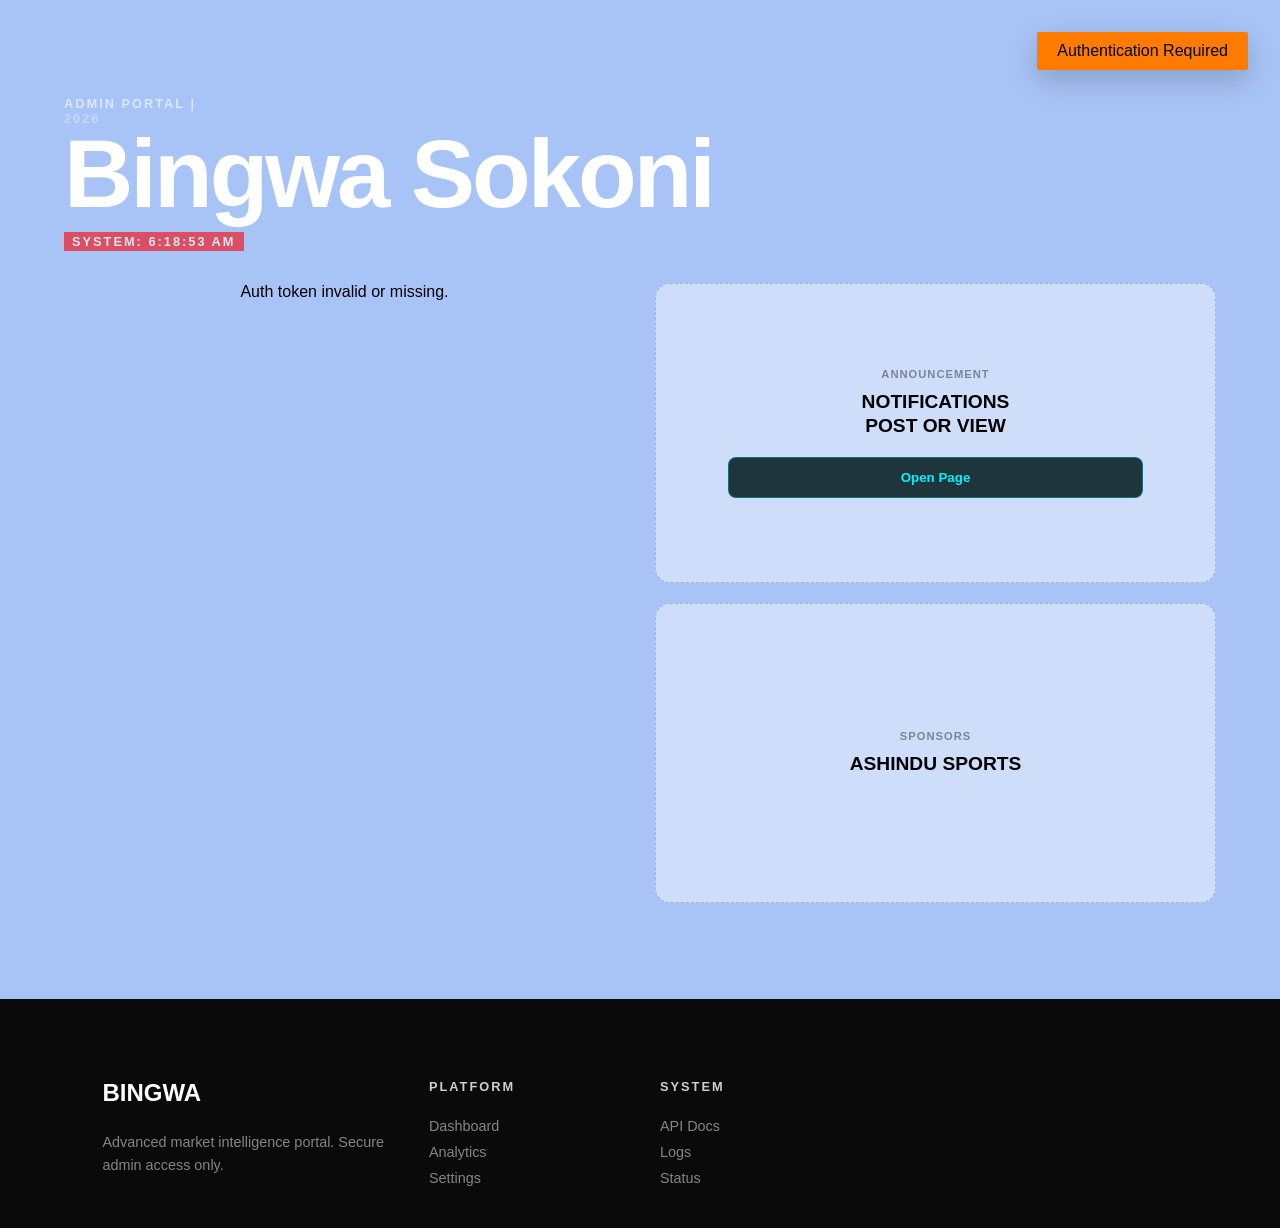
==== portal/index.html @ 8b730a7f "initial commit" ====
<!DOCTYPE html>
<html lang="en">
<head>
    <meta charset="UTF-8">
    <meta name="viewport" content="width=device-width, initial-scale=1.0">
    <title>Bingwa Sokoni | Admin Portal</title>
    <link rel="stylesheet" href="styles.css">

</head>
<body>

<header class="tour-header">
    <span>ADMIN PORTAL | <span id="curr-yr">now</span></span>
    <h1>Bingwa Sokoni</h1>
    <span id="time"></span>
</header>

<div class="loader" id="main-loader">
    <div class="loader-inner">
        <div class="spinner"></div>
        <p>Processing Neural Stream...</p>
    </div>
</div>

<div class="layout-wrapper">
    <main class="main-content">
        <div id="plans-container">
            <div class="spinner" style="margin: auto;"></div>
            <p style="text-align: center; margin-top: 10px;">Accessing Market Data...</p>
        </div>
    </main>

    <aside class="ad-section">
        <div class="ad-card">
            <h4>Announcement</h4>
            <p class="promo-text">NOTIFICATIONS <br> POST OR VIEW</p>
            <button class="btn-subscribe" style="margin-top: 20px; width: 80%;">Open Page</button>
        </div>
        <div class="ad-card" id="ad-2">
            <h4>Sponsors</h4>
            <p class="promo-text">ASHINDU SPORTS</p>
        </div>
    </aside>
</div>

<footer>
    <div class="footer-grid">
        <div class="footer-brand">
            <h2>BINGWA</h2>
            <p>Advanced market intelligence portal. Secure admin access only.</p>
        </div>
        <div class="footer-col">
            <h4>Platform</h4>
            <ul><li>Dashboard</li><li>Analytics</li><li>Settings</li></ul>
        </div>
        <div class="footer-col">
            <h4>System</h4>
            <ul><li>API Docs</li><li>Logs</li><li>Status</li></ul>
        </div>

    </div>
</footer>

<div id="toast" class="toast"></div>

<script>
    document.addEventListener('DOMContentLoaded', async () => {
        const baseUrl = window.location.origin.startsWith('https') ? 'https://bingwadeals.eu.pythonanywhere.com/' : 'http://127.0.0.1:5000';
        document.querySelector('#curr-yr').textContent = new Date().getFullYear();

        function getCookie(name) { 
            const ca = document.cookie.split(';'); 
            for (let c of ca) { c = c.trim(); if (c.startsWith(`${name}=`)) return c.substring(name.length + 1); } 
            return null;
        }

        function showToast(type, msg) { 
            const t = document.getElementById('toast'); 
            t.className = `toast ${type}`;
            t.innerHTML = `<span>${msg}</span>`; 
            t.style.display = 'flex'; 
            setTimeout(() => { t.style.display = 'none'; }, 5000); 
        }

        async function authAdmin() {
            const uid = getCookie('id');
            const token = getCookie('token');
            if (!uid || !token) {
                showToast('error', 'Authentication Required');
                return false;
            }
            try {
                const response = await fetch(`${baseUrl}/api/auth/admin?id=${uid}&token=${token}`);
                const data = await response.json();
                return data.status !== 'error';
            } catch (err) {
                return false;
            }
        }

        async function loadPlans() {
            const uid = getCookie('id');
            const token = getCookie('token');
            const container = document.getElementById('plans-container');

            try {
                const response = await fetch(`${baseUrl}/api/plans/admin?id=${uid}&token=${token}`);
                const plans = await response.json();
                container.innerHTML = '';
                
                plans.forEach(p => {
                    const card = document.createElement('div');
                    card.className = 'plan-card';
                    card.innerHTML = `
                        <div class="plan-details">
                            <input value="${p.label}" id="label-${p.id}" placeholder="Plan Label">
                            <div style="display:flex; gap:10px;">
                                <select id="type-${p.id}">
                                    <option ${p.type === 'data' ? 'selected' : ''} value='data'>Data</option>
                                    <option ${p.type === 'voice' ? 'selected' : ''} value='voice'>Voice</option>
                                    <option ${p.type === 'sms' ? 'selected' : ''} value='sms'>SMS</option>
                                </select>
                                <input type="number" value='${p.amount}' id="amount-${p.id}" style="width: 100px">
                            </div>
                        </div>
                        <div class="plan-actions">
                            <select id="status-${p.id}" class="${p.status === 'active' ? 'active' : 'inactive'}">
                                <option value="active" ${p.status === 'active' ? 'selected' : ''}>ACTIVE</option>
                                <option value="inactive" ${p.status !== 'active' ? 'selected' : ''}>INACTIVE</option>
                            </select>
                            <button class="btn-ticket" onclick="window.triggerUpdate('${p.id}')">SAVE</button>
                        </div>
                    `;
                    container.appendChild(card);
                });
            } catch (err) {
                container.innerHTML = `<p style="color:var(--status-red); text-align:center;">Local Node Offline</p>`;
            }
        }

        window.triggerUpdate = async (id) => {
            const label = document.getElementById(`label-${id}`).value;
            const type = document.getElementById(`type-${id}`).value;
            const amount = document.getElementById(`amount-${id}`).value;
            const status = document.getElementById(`status-${id}`).value;
            const uid = getCookie('id');
            const token = getCookie('token');

            try {
                const response = await fetch(`${baseUrl}/update/plan`, {
                    method: 'POST',
                    headers: { 'Content-Type': 'application/json' },
                    body: JSON.stringify({
                        data: { id, label, type, amount, status, udata: { id: uid, token } }
                    })
                });
                const data = await response.json();
                showToast(data.status, data.message);
                if (data.status === 'success') {
                    const el = document.getElementById(`status-${id}`);
                    el.className = status === 'active' ? 'active' : 'inactive';

                    loadPlans()
                }
            } catch (err) {
                showToast('error', 'Update connection Interrupted');
            }
        };

        const isAuthed = await authAdmin();
        if (isAuthed) loadPlans();
        else document.getElementById('plans-container').innerHTML = `<p style="text-align:center;">Auth token invalid or missing.</p>`;
        
        document.getElementById('time').textContent = `System: ${new Date().toLocaleTimeString()}`;
    });
</script>
</body>
</html>
---- portal/styles.css ----
:root {
    --bg-pastel: #a5c3f7;
    --card-glass: rgba(255, 255, 255, 0.7);
    --dark-footer: #0a0a0a;
    --accent-cyan: #00f2ff;
    --status-green: #ccff00;
    --status-red: #ff4d4d;
    --status-orange: #ffb800;
}

* { box-sizing: border-box; margin: 0; padding: 0; }

body {
    font-family: 'Inter', sans-serif;
    background-color: #a8c4f6;
    color: #000;
    overflow-x: hidden;
    background-blend-mode: multiply;
    display: flex;
    flex-direction: column;
    min-height: 100vh;
    background-image: url(/assets/images/lp.webp);
    background-attachment: fixed;
    background-position: center;
}

.tour-header {
    padding: 6rem 5% 2rem 5%;
    max-width: 1600px;
    margin: 0 auto;
    width: 100%;
    color: white;
}

.tour-header span {
    font-size: 0.8rem;
    font-weight: 700;
    letter-spacing: 2px;
    text-transform: uppercase;
    opacity: 0.6;
    display: block;
}

.tour-header h1 {
    font-size: clamp(3rem, 8vw, 6rem);
    font-weight: 900;
    letter-spacing: -3px;
    line-height: 1;
}

.layout-wrapper {
    display: grid;
    grid-template-columns: 1fr 1fr;
    gap: 30px;
    padding: 0 5% 6rem 5%;
    max-width: 1600px;
    margin: 0 auto;
    width: 100%;
}

.ad-section {
    display: flex;
    flex-direction: column;
    gap: 20px;
    position: sticky;
    top: 20px;
    height: fit-content;
}

.ad-card {
    background: rgba(255, 255, 255, 0.434);
    border: 1px dashed rgba(0, 0, 0, 0.2);
    border-radius: 15px;
    padding: 20px;
    text-align: center;
    min-height: 300px;
    display: flex;
    flex-direction: column;
    justify-content: center;
    align-items: center;
    position: relative;
}

.ad-card h4 {
    font-size: 0.7rem;
    text-transform: uppercase;
    letter-spacing: 1px;
    opacity: 0.4;
    margin-bottom: 10px;
}

.ad-card .promo-text {
    font-weight: 800;
    font-size: 1.2rem;
    line-height: 1.2;
}

.main-content {
    width: 100%;
}

#plans-container {
    display: flex;
    flex-direction: column;
    gap: 12px;
    width: 100%;
}

.plan-card {
    background: rgba(136, 134, 134, 0.11);
    backdrop-filter: blur(20px);
    -webkit-backdrop-filter: blur(20px);
    padding: 1.5rem 2rem;
    border-radius: 10px;
    display: grid;
    grid-template-columns: 1fr auto;
    align-items: center;
    gap: 20px;
    border: 1px solid rgba(255,255,255,0.4);
    transition: 0.3s cubic-bezier(0.2, 1, 0.3, 1);
}

.plan-card:hover {
    transform: scale(1.01);
    background: rgba(255, 255, 255, 0.145);
}

.plan-details {
    display: flex;
    flex-direction: column;
}

.plan-actions {
    display: flex;
    align-items: center;
    gap: 16px;
}

.btn-ticket {
    background: #111;
    color: #fff;
    border: none;
    padding: 12px 24px;
    border-radius: 12px;
    font-weight: 700;
    font-size: 0.9rem;
    cursor: pointer;
    display: flex;
    align-items: center;
    gap: 8px;
    transition: 0.2s;
}
.active{
    background-color: rgba(0, 255, 0, 0.468) !important;
    color: #000 !important;
}

.inactive{
    background-color: rgba(255, 0, 0, 0.468) !important;
    color: #ffffff !important;
}

.btn-ticket:hover { background: #333; }

footer {
    background: var(--dark-footer);
    color: #fff;
    padding: 5rem 8% 2rem 8%;
    margin-top: auto;
}

.footer-grid {
    display: grid;
    grid-template-columns: 1.5fr 1fr 1fr 1.5fr;
    gap: 40px;
    max-width: 1400px;
    margin: 0 auto;
}

.footer-brand h2 {
    font-size: 1.5rem;
    font-weight: 900;
    margin-bottom: 1.5rem;
    display: flex;
    align-items: center;
    gap: 10px;
}

.footer-brand p {
    font-size: 0.9rem;
    line-height: 1.6;
    opacity: 0.5;
    max-width: 300px;
}

.footer-col h4 {
    font-size: 0.8rem;
    text-transform: uppercase;
    letter-spacing: 2px;
    margin-bottom: 1.5rem;
    opacity: 0.8;
}

.footer-col ul { list-style: none; }
.footer-col ul li {
    margin-bottom: 10px;
    font-size: 0.9rem;
    opacity: 0.5;
    cursor: pointer;
    transition: 0.2s;
}

.footer-col ul li:hover { opacity: 1; color: var(--accent-cyan); }

.register-box {
    display: flex;
    flex-direction: column;
    gap: 10px;
}

.register-box input {
    background: #1a1a1a;
    border: 1px solid #333;
    padding: 12px;
    border-radius: 8px;
    color: #fff;
    font-family: inherit;
}

.btn-subscribe {
    background: #1d353b;
    color: var(--accent-cyan);
    border: 1px solid rgba(0, 242, 255, 0.3);
    padding: 12px;
    border-radius: 8px;
    font-weight: 700;
    cursor: pointer;
    transition: 0.2s;
}

.btn-subscribe:hover { background: var(--accent-cyan); color: #000; }

#payment-modal {
    position: fixed;
    inset: 0;
    background: rgba(0,0,0,0.85);
    backdrop-filter: blur(10px);
    display: none;
    align-items: center;
    justify-content: center;
    z-index: 9999;
}

.modal-content {
    background: #fff;
    padding: 3rem;
    border-radius: 10px;
    width: 90%;
    max-width: 450px;
    text-align: center;
}

.modal-content input {
    width: 100%;
    padding: 1.2rem;
    border: 2px solid #f0f0f0;
    border-radius: 15px;
    font-size: 1.2rem;
    text-align: center;
    font-weight: 700;
    margin-bottom: 1.5rem;
}

.toast {
    position: fixed; top: 2rem; right: 2rem;
    padding: 10px 20px; border-radius: 2px;
    background: #fff; color: #000;
    box-shadow: 0 10px 30px rgba(0,0,0,0.2);
    z-index: 100000000000000;
    display: none;
    flex-direction: row;
    gap: 5px;
    justify-content: center;
    align-items: center;
}

.info{ background: rgb(133, 133, 238) !important; color: white !important; }
.success{ background: rgb(0, 255, 157) !important; }
.error{ background: rgb(255, 123, 0) !important; }

.loader {
    width: 100%; background: #00000067; height: 100%; padding: 10px;
    position: fixed; top: 0; left: 0; right: 0; z-index: 100000;
    display: none; justify-content: center; align-items: center;
}

.loader-inner {
    flex-direction: column; gap: 5px; width: 95%; display: flex;
    justify-content: center; align-items: center; background: white;
    max-width: 300px; padding: 20px; border-radius: 5px;
}

.spinner {
    width: 50px; aspect-ratio: 1; border-radius: 50%;
    border: 4px solid #44444437; border-bottom: 4px solid black;
    animation: rotate 1s linear infinite;
}

@keyframes rotate { to { rotate: 360deg; } }

#time {
    display: inline-block; background: rgb(255, 0, 0); color: white;
    padding: 2px 8px; margin-top: 10px !important;
}

.plan-card input, .plan-card select {
    padding: 5px 10px; outline: none; border: 2px solid rgb(54, 195, 255);
    margin: 5px 0; flex-grow: 1; cursor: pointer;
    background: #0000;
    color: white;
}

.active { background: rgb(132, 255, 132); color: rgb(255, 255, 255) !important; }
.inactive { background: red; color: white; }
.new { background: rgb(250, 178, 167) !important; border: 2px solid red !important; }

@media (max-width: 1200px) { .layout-wrapper { grid-template-columns: 1fr; } }
@media (max-width: 600px) {
    .plan-card { grid-template-columns: 1fr; }
    .plan-actions { width: 100%; justify-content: space-between; }
}
option{
    background: black;
}
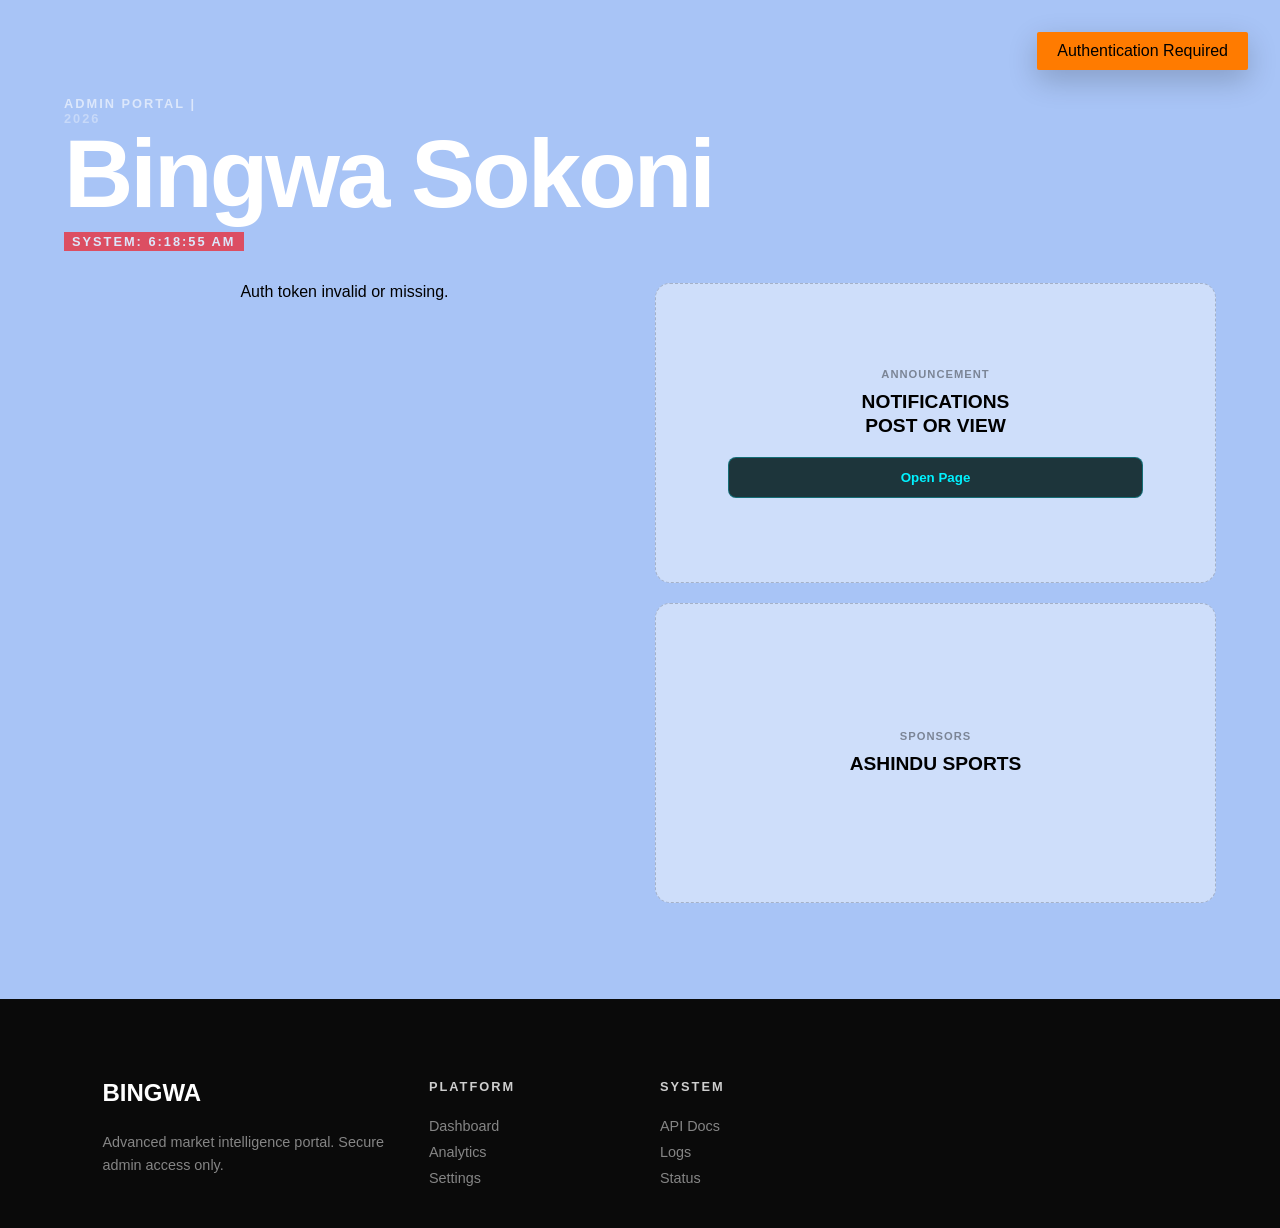
==== commit 810e535a: "styles update" ====
--- a/portal/index.html
+++ b/portal/index.html
@@ -4,7 +4,7 @@
     <meta charset="UTF-8">
     <meta name="viewport" content="width=device-width, initial-scale=1.0">
     <title>Bingwa Sokoni | Admin Portal</title>
-    <link rel="stylesheet" href="styles.css">
+    <link rel="stylesheet" href="./styles.css">
 
 </head>
 <body>
@@ -65,7 +65,7 @@
 
 <script>
     document.addEventListener('DOMContentLoaded', async () => {
-        const baseUrl = window.location.origin.startsWith('https') ? 'https://bingwadeals.eu.pythonanywhere.com/' : 'http://127.0.0.1:5000';
+        const baseUrl = window.location.origin.startsWith('https') ? 'https://bingwadeals.eu.pythonanywhere.com' : 'http://127.0.0.1:5000';
         document.querySelector('#curr-yr').textContent = new Date().getFullYear();
 
         function getCookie(name) { 
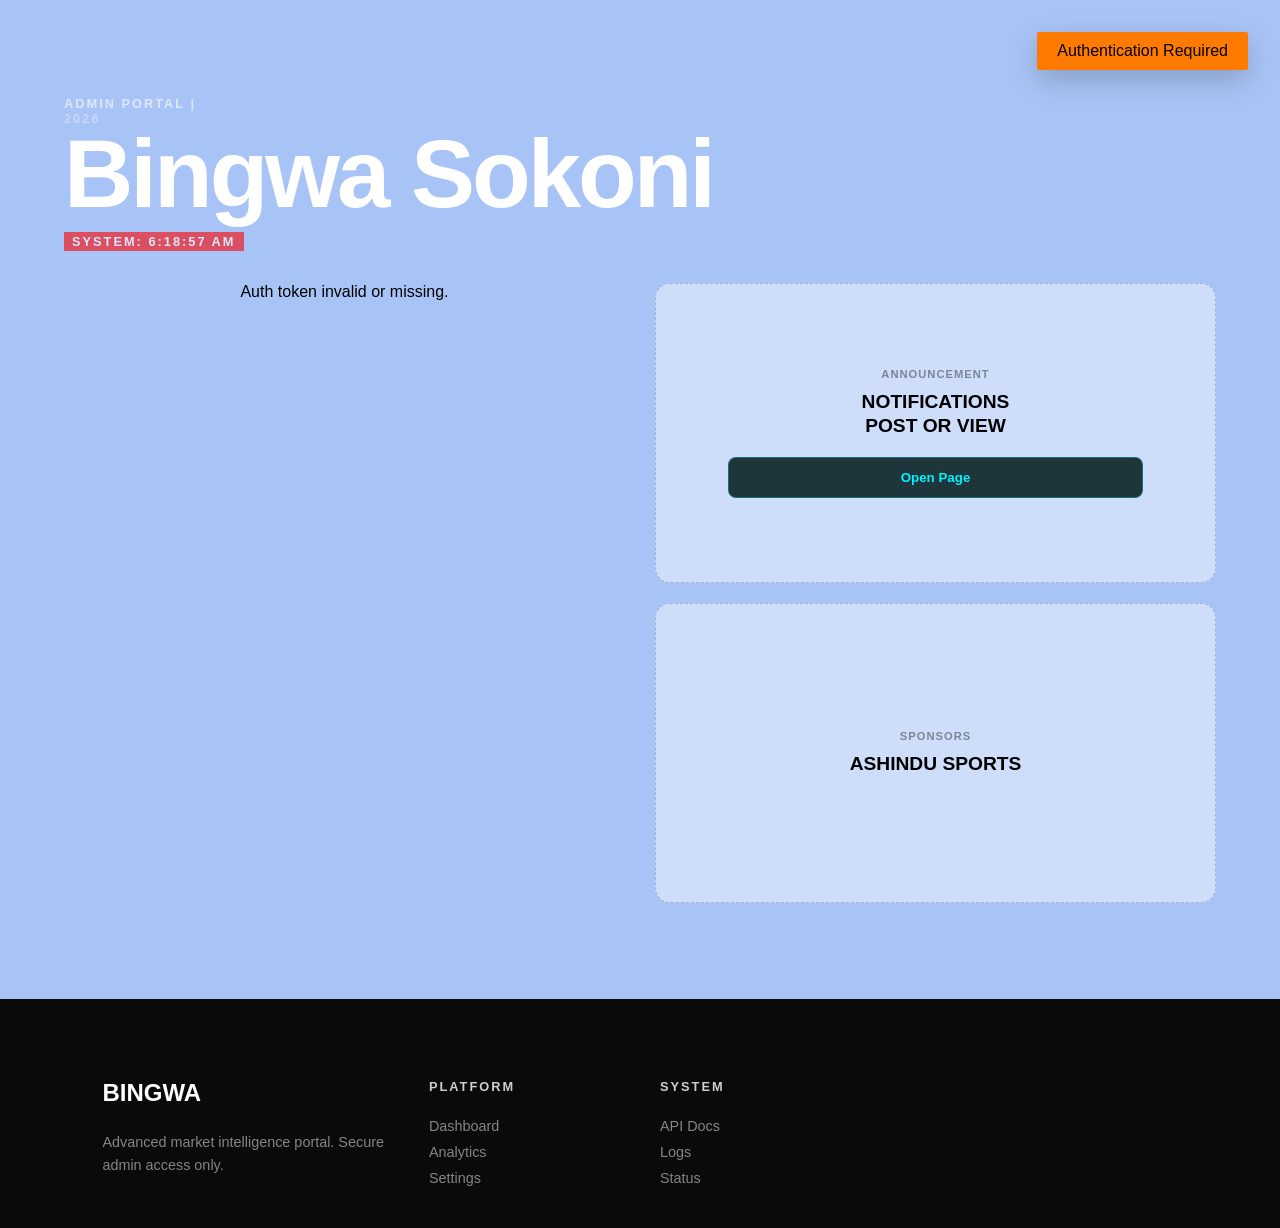
==== commit 388468ae: "styles v2" ====
--- a/portal/index.html
+++ b/portal/index.html
@@ -4,7 +4,7 @@
     <meta charset="UTF-8">
     <meta name="viewport" content="width=device-width, initial-scale=1.0">
     <title>Bingwa Sokoni | Admin Portal</title>
-    <link rel="stylesheet" href="./styles.css">
+    <link rel="stylesheet" href="/portal/styles.css">
 
 </head>
 <body>
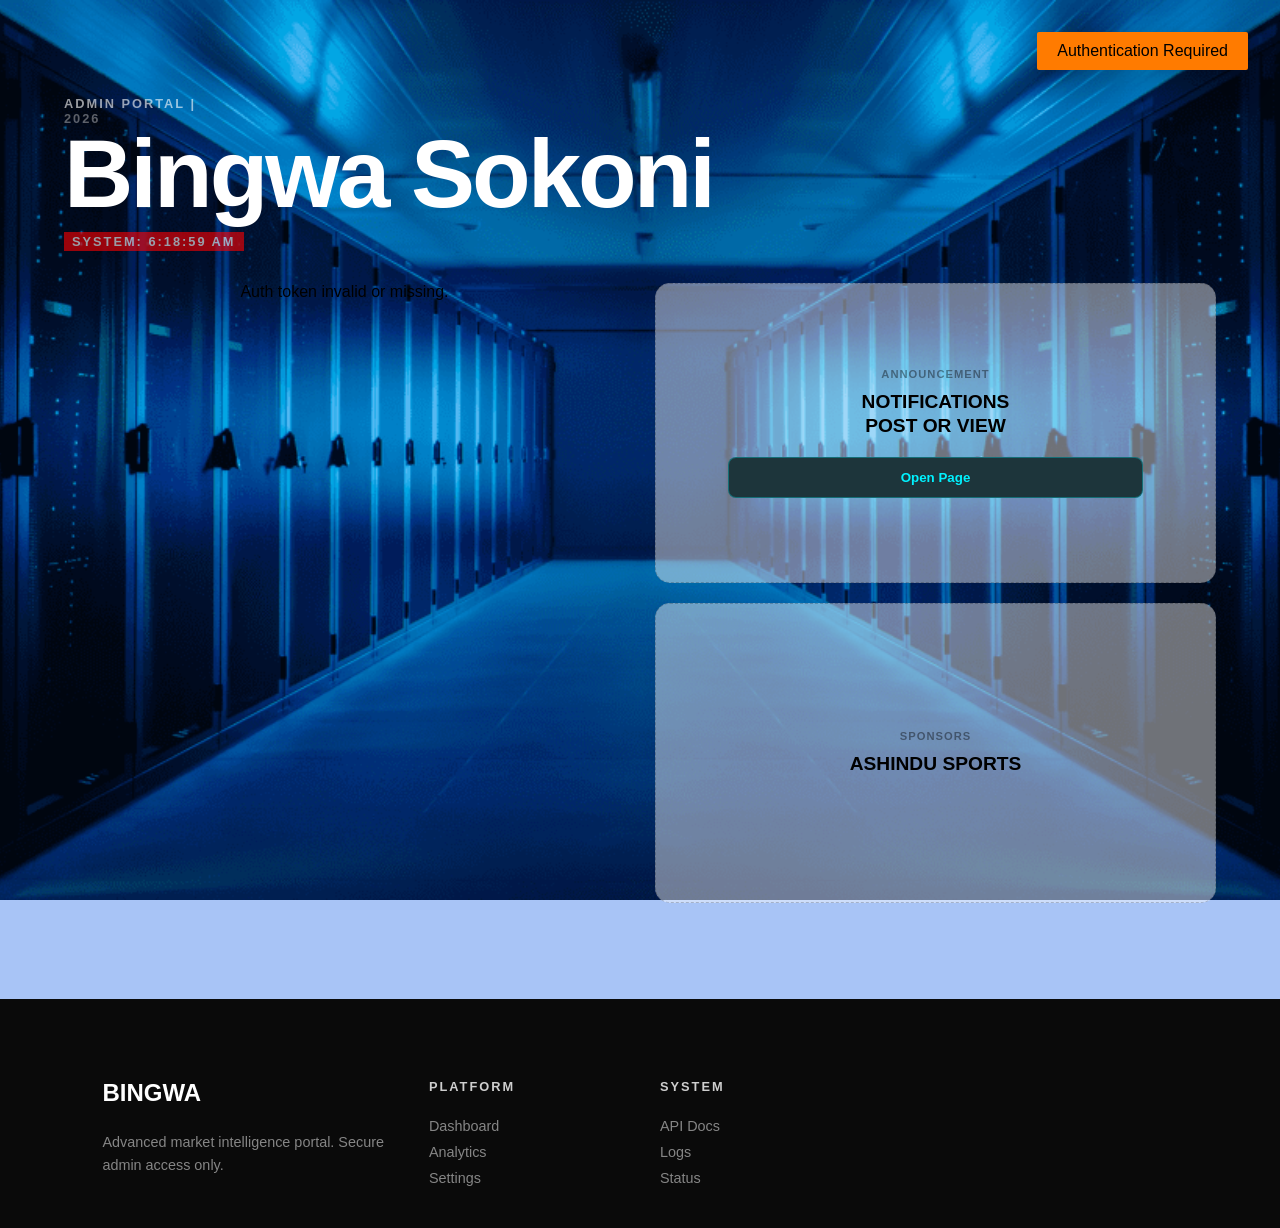
==== commit feae2ff4: "icons update" ====
--- a/portal/index.html
+++ b/portal/index.html
@@ -5,6 +5,8 @@
     <meta name="viewport" content="width=device-width, initial-scale=1.0">
     <title>Bingwa Sokoni | Admin Portal</title>
     <link rel="stylesheet" href="/portal/styles.css">
+    <link rel="shortcut icon" href="/assets/icons/icon.png" type="image/x-icon">
+    
 
 </head>
 <body>
--- a/portal/styles.css
+++ b/portal/styles.css
@@ -22,6 +22,7 @@
     background-image: url(/assets/images/lp.webp);
     background-attachment: fixed;
     background-position: center;
+    background-size: cover;
 }
 
 .tour-header {
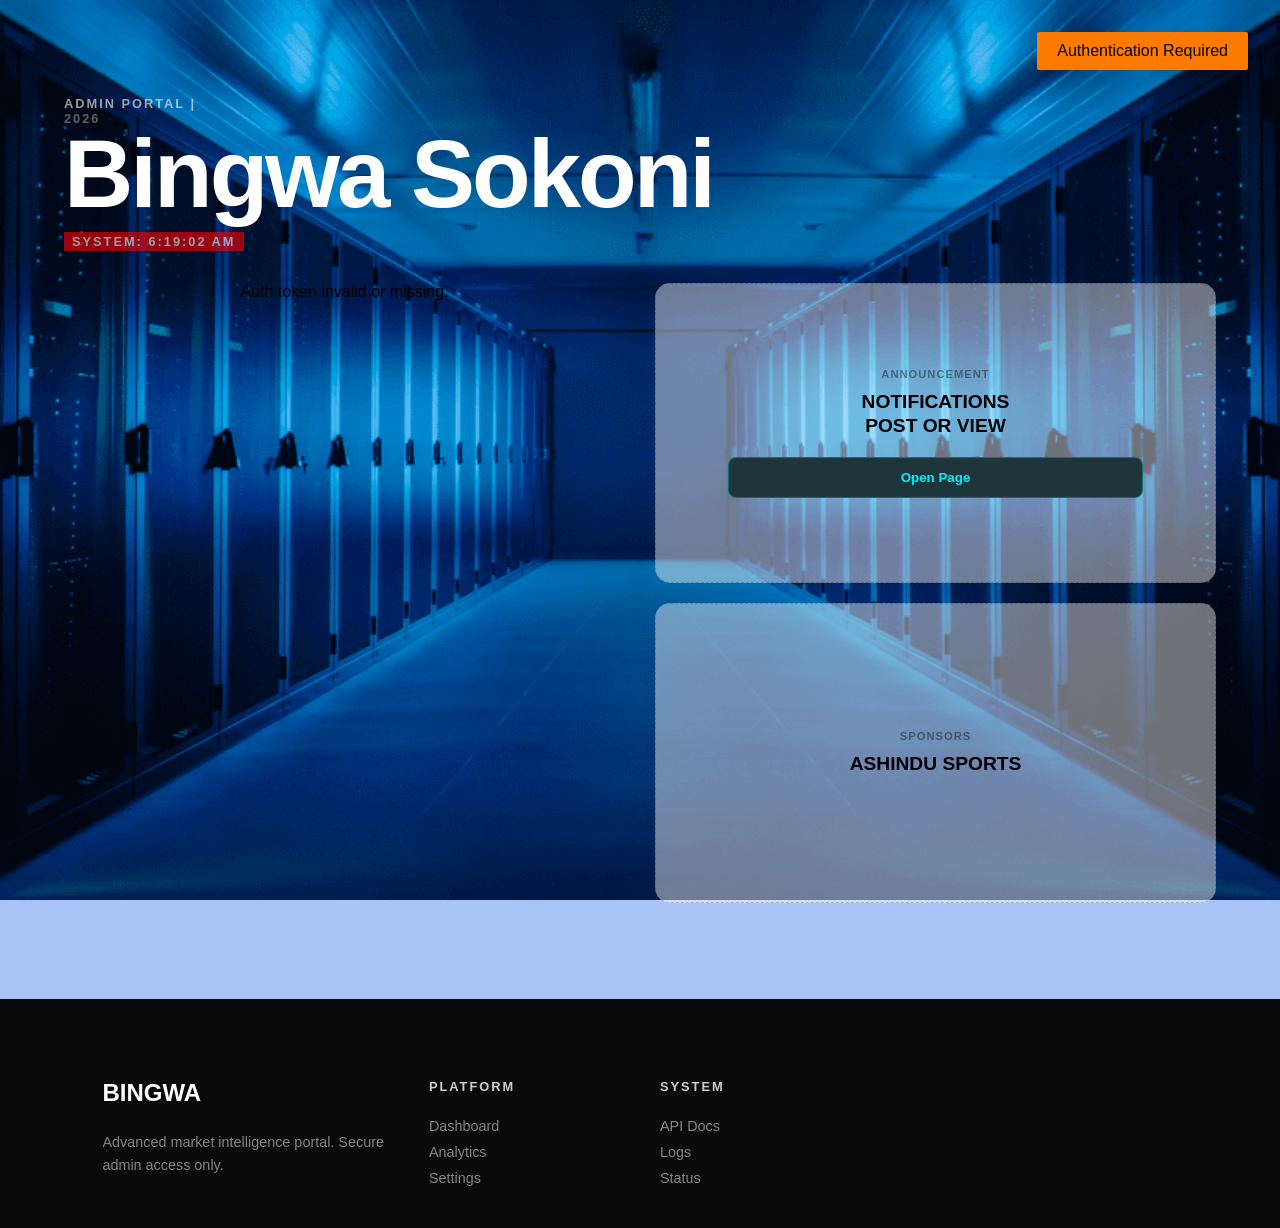
==== commit 765ee451: "silent login" ====
--- a/portal/index.html
+++ b/portal/index.html
@@ -62,28 +62,14 @@
 
     </div>
 </footer>
+<script src="/assets/js/utils.js"></script>
 
 <div id="toast" class="toast"></div>
 
 <script>
     document.addEventListener('DOMContentLoaded', async () => {
-        const baseUrl = window.location.origin.startsWith('https') ? 'https://bingwadeals.eu.pythonanywhere.com' : 'http://127.0.0.1:5000';
         document.querySelector('#curr-yr').textContent = new Date().getFullYear();
-
-        function getCookie(name) { 
-            const ca = document.cookie.split(';'); 
-            for (let c of ca) { c = c.trim(); if (c.startsWith(`${name}=`)) return c.substring(name.length + 1); } 
-            return null;
-        }
-
-        function showToast(type, msg) { 
-            const t = document.getElementById('toast'); 
-            t.className = `toast ${type}`;
-            t.innerHTML = `<span>${msg}</span>`; 
-            t.style.display = 'flex'; 
-            setTimeout(() => { t.style.display = 'none'; }, 5000); 
-        }
-
+        
         async function authAdmin() {
             const uid = getCookie('id');
             const token = getCookie('token');
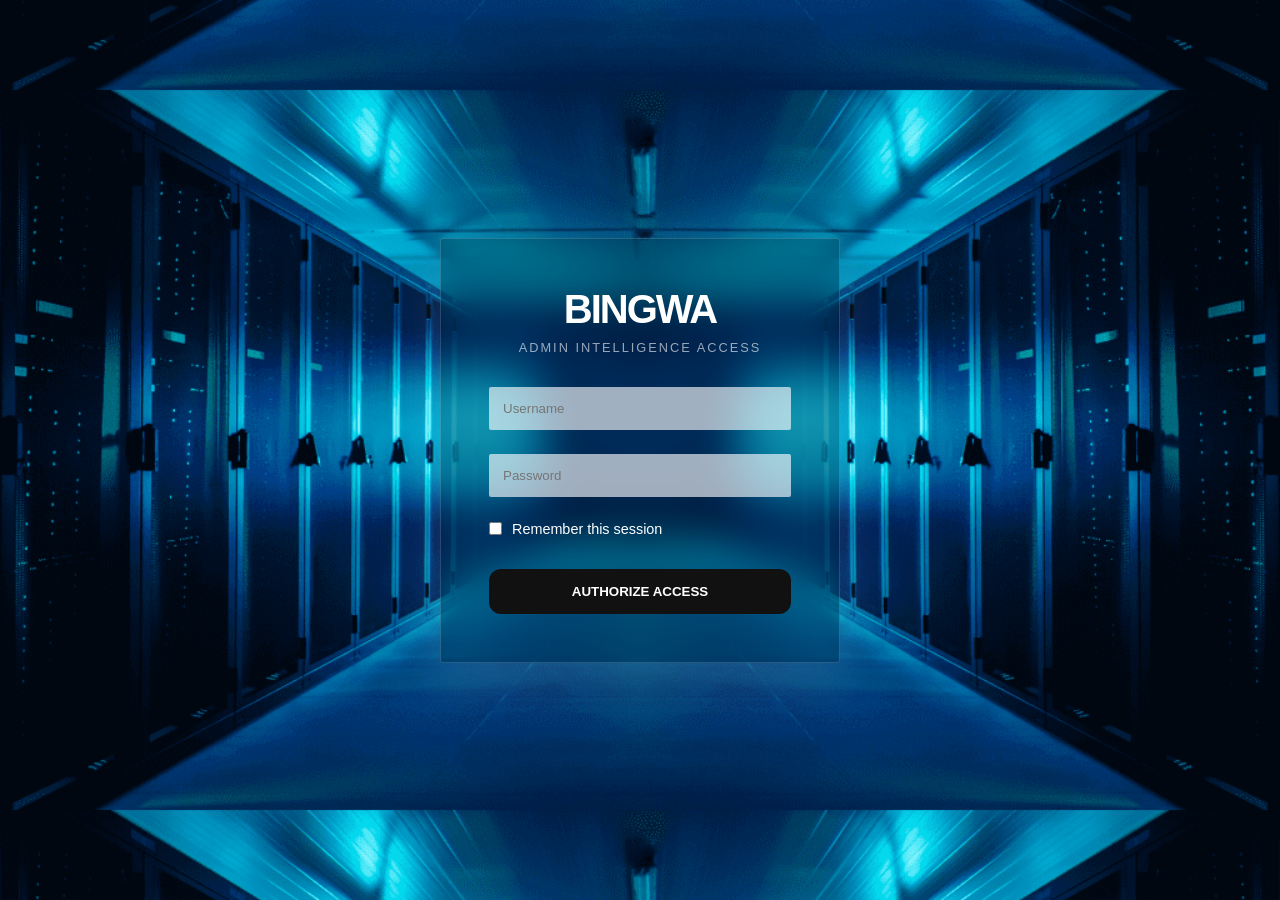
==== commit d2efff42: "redirect update" ====
--- a/portal/index.html
+++ b/portal/index.html
@@ -69,13 +69,12 @@
 <script>
     document.addEventListener('DOMContentLoaded', async () => {
         document.querySelector('#curr-yr').textContent = new Date().getFullYear();
-        
+
         async function authAdmin() {
             const uid = getCookie('id');
             const token = getCookie('token');
             if (!uid || !token) {
-                showToast('error', 'Authentication Required');
-                return false;
+                return window.location.href = "/";
             }
             try {
                 const response = await fetch(`${baseUrl}/api/auth/admin?id=${uid}&token=${token}`);
@@ -122,7 +121,7 @@
                     container.appendChild(card);
                 });
             } catch (err) {
-                container.innerHTML = `<p style="color:var(--status-red); text-align:center;">Local Node Offline</p>`;
+                container.innerHTML = `<p style="color:var(--status-red); text-align:center;">Server Offline</p>`;
             }
         }
 
@@ -157,9 +156,16 @@
 
         const isAuthed = await authAdmin();
         if (isAuthed) loadPlans();
-        else document.getElementById('plans-container').innerHTML = `<p style="text-align:center;">Auth token invalid or missing.</p>`;
+        else {
+            document.getElementById('plans-container').innerHTML = `<p style="text-align:center; color:red">Auth token invalid or missing.</p>`;
+            setTimeout(()=>{
+                window.location.href = '/'
+            }, 1000)
+        };
         
+        setInterval(() =>{
         document.getElementById('time').textContent = `System: ${new Date().toLocaleTimeString()}`;
+        }, 1000)
     });
 </script>
 </body>
